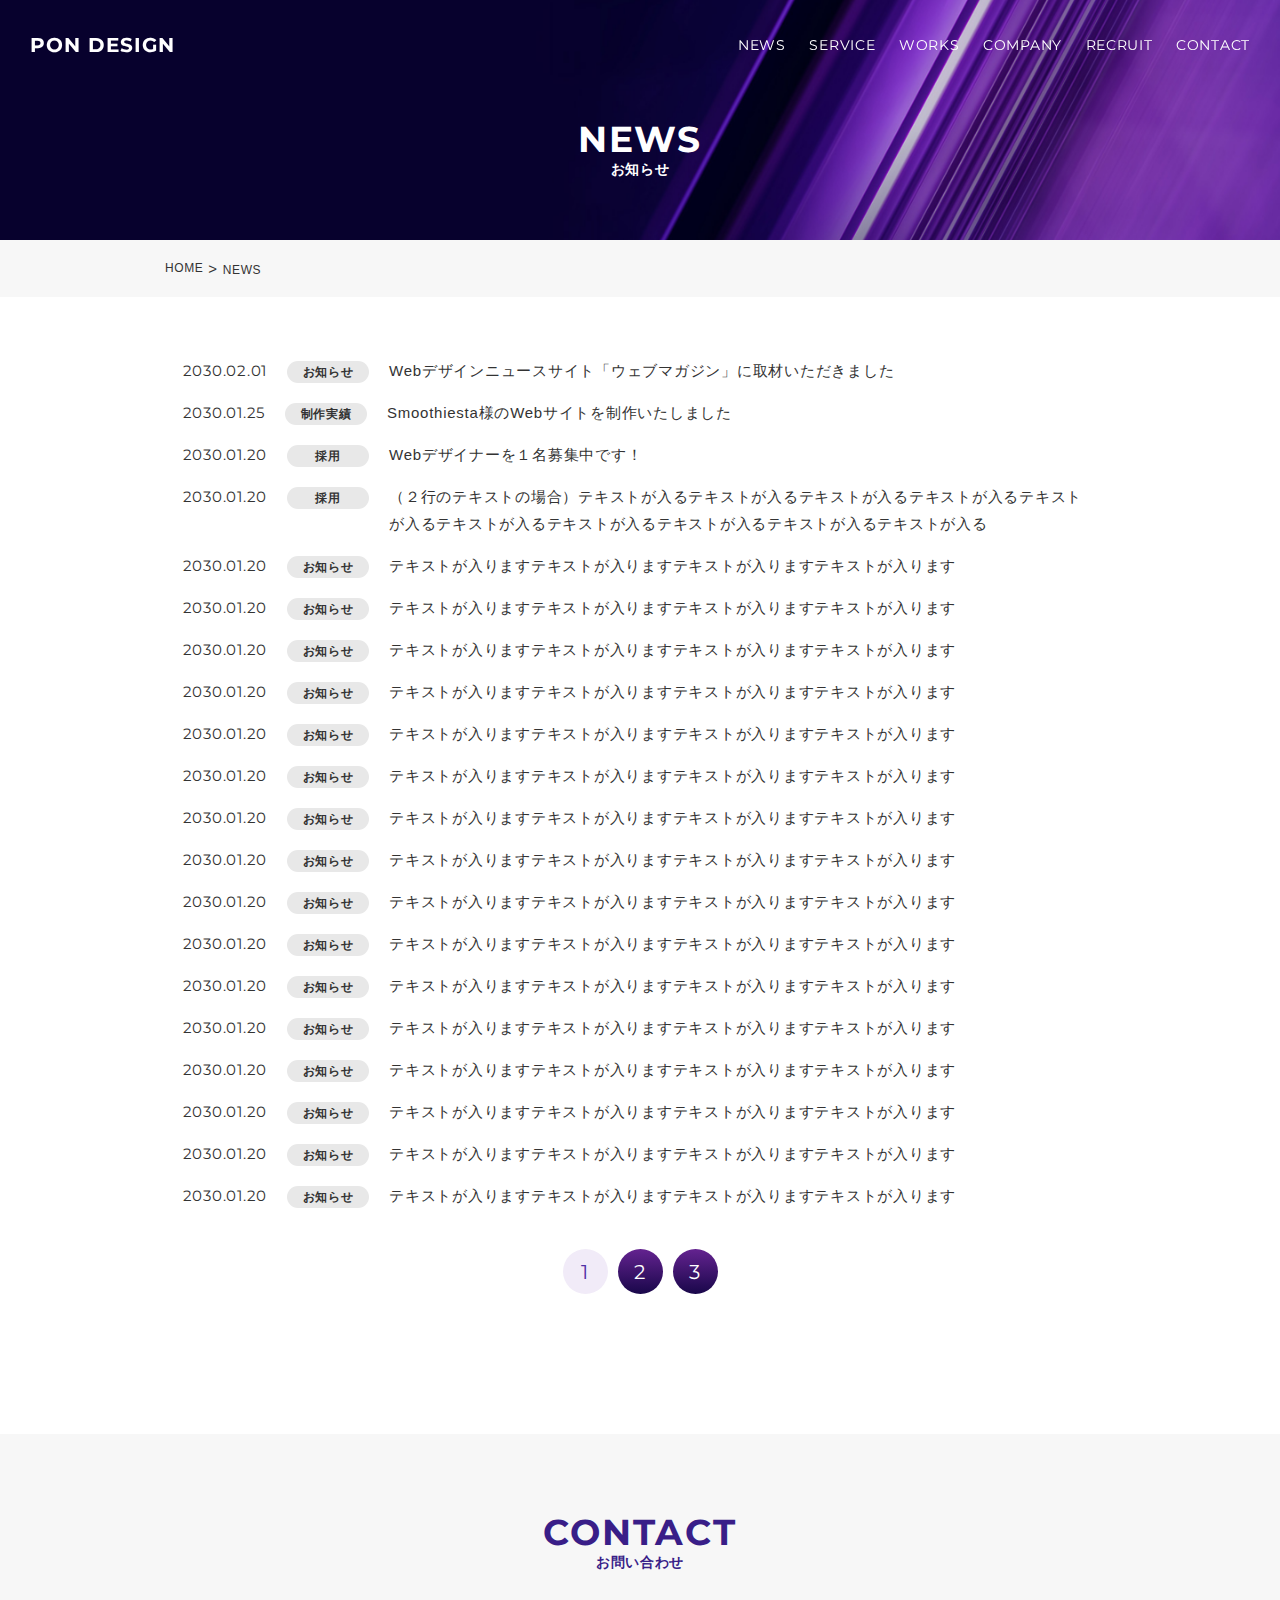
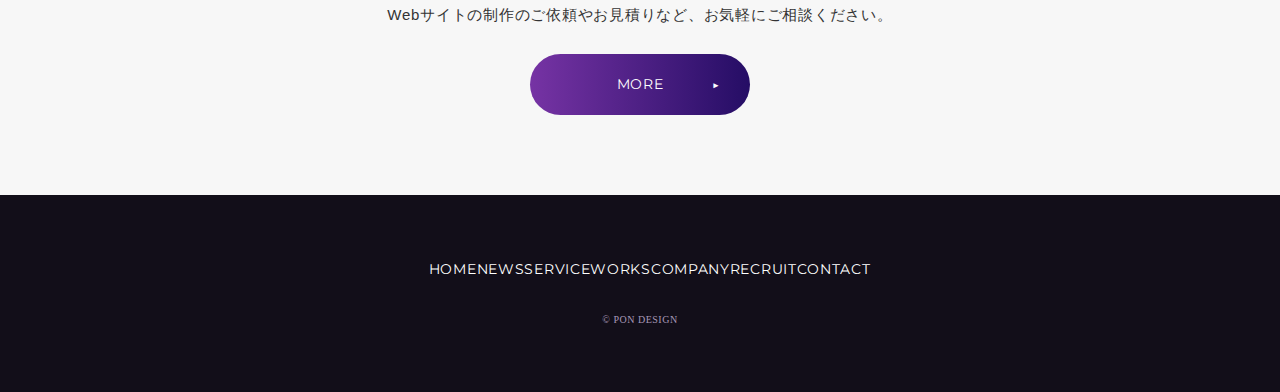
==== news/index.html @ def8586c "newsページの共有パーツをcompornent.cssに移動、_pagenation.scssの作成" ====
<!DOCTYPE html>
<html lang="ja">
<head>
    <meta charset="UTF-8"/>
    <title>PON DESIGN</title>
    <meta name="description" content="ポートフォリオ用成果物"/>
    <link rel="icon" href="/assets/img/Favicon.png">
    <link rel="stylesheet" href="/assets/css/reset.css"/>
    <link rel="stylesheet" href="/assets/css/style.css"/>
    <link href="js/slick-theme.css" rel="stylesheet" type="text/css">
    <link href="js/slick.css" rel="stylesheet" type="text/css">
    <link rel="stylesheet" href="https://cdnjs.cloudflare.com/ajax/libs/font-awesome/6.0.0/css/all.min.css">
    <meta name="viewport" content="width=device-width, initial-scale=1.0, maximum-scale=1.0, user-scalable=no">
    <script src="https://ajax.googleapis.com/ajax/libs/jquery/3.4.1/jquery.min.js"></script>
    <script src="https://cdn.jsdelivr.net/npm/jquery@3/dist/jquery.min.js"></script>
    <script type="text/javascript" src="/js/slick.min.js"></script>
</head>
<body>
    <header class="header">
        <div class="header__back"></div>
        <h1 class="header__ttl"><a href="#">PON&nbsp;DESIGN</a></h1>
        <div class="header__hamburger" id="js-hamburger">
            <span></span>
            <span></span>
            <span></span>
        </div>
        <nav class="header__nav">
            <ul class="header__menu">
                <li class="header__list"><a class="header__link" href="#">NEWS</a></li>
                <li class="header__list"><a class="header__link" href="#">SERVICE</a></li>
                <li class="header__list"><a class="header__link" href="#">WORKS</a></li>
                <li class="header__list"><a class="header__link" href="#">COMPANY</a></li>
                <li class="header__list"><a class="header__link" href="#">RECRUIT</a></li>
                <li class="header__list"><a class="header__link" href="#">CONTACT</a></li>
            </ul>
        </nav>
    </header>
    <main id="news">
        <div class="fv">
            <div class="fv__box">
                <h2 class="block__ttl--white">NEWS<span>お知らせ</span></h2>
            </div>
        </div>
        <div class="breadcrumb">
            <ul class="breadcrumb__menu">
                <li class="breadcrumb__list"><a href="#">HOME</a></li>
                <li class="breadcrumb__list"><span>&nbsp;>&nbsp;</span>NEWS</li>
            </ul>
        </div>
        <section class="wrap">
            <div class="news">
                <ul class="news__menu">
                    <li class="news__list">
                        <a class="news__link" href="#"><time>2030.02.01</time><span>お知らせ</span><p>Webデザインニュースサイト「ウェブマガジン」に取材いただきました</p></a>
                    </li>
                    <li class="news__list">
                        <a class="news__link" href="#"><time>2030.01.25</time><span>制作実績</span><p>Smoothiesta様のWebサイトを制作いたしました</p></a>
                    </li>
                    <li class="news__list">
                        <a class="news__link" href="#"><time>2030.01.20</time><span>採用</span><p>Webデザイナーを１名募集中です！</p></a>
                    </li>
                    <li class="news__list">
                        <a class="news__link" href="#"><time>2030.01.20</time><span>採用</span><p>（２行のテキストの場合）テキストが入るテキストが入るテキストが入るテキストが入るテキストが入るテキストが入るテキストが入るテキストが入るテキストが入るテキストが入る</p></a>
                    </li>
                    <li class="news__list">
                        <a class="news__link" href="#"><time>2030.01.20</time><span>お知らせ</span><p>テキストが入りますテキストが入りますテキストが入りますテキストが入ります</p></a>
                    </li>
                    <li class="news__list">
                        <a class="news__link" href="#"><time>2030.01.20</time><span>お知らせ</span><p>テキストが入りますテキストが入りますテキストが入りますテキストが入ります</p></a>
                    </li>
                    <li class="news__list">
                        <a class="news__link" href="#"><time>2030.01.20</time><span>お知らせ</span><p>テキストが入りますテキストが入りますテキストが入りますテキストが入ります</p></a>
                    </li>
                    <li class="news__list">
                        <a class="news__link" href="#"><time>2030.01.20</time><span>お知らせ</span><p>テキストが入りますテキストが入りますテキストが入りますテキストが入ります</p></a>
                    </li>
                    <li class="news__list">
                        <a class="news__link" href="#"><time>2030.01.20</time><span>お知らせ</span><p>テキストが入りますテキストが入りますテキストが入りますテキストが入ります</p></a>
                    </li>
                    <li class="news__list">
                        <a class="news__link" href="#"><time>2030.01.20</time><span>お知らせ</span><p>テキストが入りますテキストが入りますテキストが入りますテキストが入ります</p></a>
                    </li>
                    <li class="news__list">
                        <a class="news__link" href="#"><time>2030.01.20</time><span>お知らせ</span><p>テキストが入りますテキストが入りますテキストが入りますテキストが入ります</p></a>
                    </li>
                    <li class="news__list">
                        <a class="news__link" href="#"><time>2030.01.20</time><span>お知らせ</span><p>テキストが入りますテキストが入りますテキストが入りますテキストが入ります</p></a>
                    </li>
                    <li class="news__list">
                        <a class="news__link" href="#"><time>2030.01.20</time><span>お知らせ</span><p>テキストが入りますテキストが入りますテキストが入りますテキストが入ります</p></a>
                    </li>
                    <li class="news__list">
                        <a class="news__link" href="#"><time>2030.01.20</time><span>お知らせ</span><p>テキストが入りますテキストが入りますテキストが入りますテキストが入ります</p></a>
                    </li>
                    <li class="news__list">
                        <a class="news__link" href="#"><time>2030.01.20</time><span>お知らせ</span><p>テキストが入りますテキストが入りますテキストが入りますテキストが入ります</p></a>
                    </li>
                    <li class="news__list">
                        <a class="news__link" href="#"><time>2030.01.20</time><span>お知らせ</span><p>テキストが入りますテキストが入りますテキストが入りますテキストが入ります</p></a>
                    </li>
                    <li class="news__list">
                        <a class="news__link" href="#"><time>2030.01.20</time><span>お知らせ</span><p>テキストが入りますテキストが入りますテキストが入りますテキストが入ります</p></a>
                    </li>
                    <li class="news__list">
                        <a class="news__link" href="#"><time>2030.01.20</time><span>お知らせ</span><p>テキストが入りますテキストが入りますテキストが入りますテキストが入ります</p></a>
                    </li>
                    <li class="news__list">
                        <a class="news__link" href="#"><time>2030.01.20</time><span>お知らせ</span><p>テキストが入りますテキストが入りますテキストが入りますテキストが入ります</p></a>
                    </li>
                    <li class="news__list">
                        <a class="news__link" href="#"><time>2030.01.20</time><span>お知らせ</span><p>テキストが入りますテキストが入りますテキストが入りますテキストが入ります</p></a>
                    </li>
                </ul>
            </div>
            <ul class="pagenation__menu">
                <li class="pagenation__list--now">1</li>
                <li class="pagenation__list"><a href="#">2</a></li>
                <li class="pagenation__list"><a href="#">3</a></li>
            </ul>
        </section>
        <section class="wrap--bg">
            <div class="contact">
                <h3 class="block__ttl">CONTACT<span>お問い合わせ</span></h3>
                <p class="block__txt">Webサイトの制作のご依頼やお見積りなど、<br class="sp-on">お気軽にご相談ください。</p>
                <div class="button">
                    <a class="button__link" href="#">MORE</a>
                </div>    
            </div>
        </section>
        <div class="scroll">
            <a class="scroll__link" href="#top"><i class="fa-solid fa-chevron-up"></i></a>
        </div>
    </main>
    <footer class="footer">
        <nav class="footer__nav">
            <ul class="footer__menu">
                <li class="footer__list"><a class="footer__link" href="#">HOME</a></li>
                <li class="footer__list"><a class="footer__link" href="#">NEWS</a></li>
                <li class="footer__list"><a class="footer__link" href="#">SERVICE</a></li>
                <li class="footer__list"><a class="footer__link" href="#">WORKS</a></li>
                <li class="footer__list"><a class="footer__link" href="#">COMPANY</a></li>
                <li class="footer__list"><a class="footer__link" href="#">RECRUIT</a></li>
                <li class="footer__list"><a class="footer__link" href="#">CONTACT</a></li>
            </ul>
        </nav>        
        <small class="footer__copylight">©&nbsp;PON&nbsp;DESIGN</small>
    </footer>
    <script src="/assets/js/function.js"></script>
</body>
---- assets/css/style.css ----
@charset "UTF-8";
@import url("https://fonts.googleapis.com/css2?family=Montserrat:wght@600&family=Noto+Sans+JP:wght@400;500;600;700;800;900&family=Oswald&display=swap");
* {
  color: #333333;
  font-size: 15px;
  letter-spacing: 0.05em;
  line-height: 1.8em;
}

@media (max-width: 750px) {
  * {
    font-size: 14px;
  }
}

.block__ttl, #top .news__ttl, #top .company__ttl {
  color: #391E88;
  text-align: center;
  font-weight: bold;
  font-family: "Montserrat", sans-serif;
  font-size: 36px;
  line-height: 1em;
}

@media (max-width: 750px) {
  .block__ttl, #top .news__ttl, #top .company__ttl {
    font-size: 30px;
  }
}

.block__ttl span, #top .news__ttl span, #top .company__ttl span {
  display: block;
  margin-bottom: 26px;
  color: #391E88;
  font-size: 14px;
  font-family: “ヒラギノ角ゴ Pro W3”,“メイリオ“,”Meiryo”,“ＭＳ Ｐゴシック“,”Hiragino Kaku Gothic Pro”,sans-serif !important;
}

.block__ttl--white {
  color: #fff;
  text-align: center;
  font-weight: bold;
  font-family: "Montserrat", sans-serif;
  font-size: 36px;
  line-height: 1em;
}

@media (max-width: 750px) {
  .block__ttl--white {
    font-size: 30px;
  }
}

.block__ttl--white span {
  display: block;
  margin-bottom: 26px;
  color: #fff;
  font-size: 14px;
  font-family: “ヒラギノ角ゴ Pro W3”,“メイリオ“,”Meiryo”,“ＭＳ Ｐゴシック“,”Hiragino Kaku Gothic Pro”,sans-serif !important;
}

.block__txt {
  margin-bottom: 26px;
  text-align: center;
}

.block__img {
  width: 100%;
}

.wrap {
  margin: 0 auto 140px;
  width: 100vw;
}

@media (max-width: 750px) {
  .wrap {
    padding: 0 20px;
    margin-bottom: 80px;
    width: calc(100vw - 20px * 2);
  }
}

.wrap--bg {
  margin: 0 auto 140px;
  width: 100vw;
}

.wrap--bg:last-of-type {
  margin-bottom: 0;
}

@media (max-width: 750px) {
  .wrap--bg {
    margin-bottom: 80px;
  }
}

.news__list {
  display: -webkit-box;
  display: -webkit-flex;
  display: -ms-flexbox;
  display: flex;
  margin-bottom: 15px;
}

.news__list:last-child {
  margin-bottom: none;
}

@media (max-width: 750px) {
  .news__list {
    margin-bottom: 40px;
  }
}

.news__link {
  text-decoration: none;
}

.news__link time {
  font-family: "Montserrat", sans-serif;
}

.news__link span {
  display: inline-block;
  margin: 0 20px;
  width: 82px;
  background-color: #E8E8E8;
  text-align: center;
  font-size: 12px;
  font-weight: bold;
  font-family: "Montserrat", sans-serif;
  border-radius: 50px;
}

.news__link p {
  float: right;
  width: 530px;
}

.news__link p::after {
  content: "";
  display: block;
  clear: both;
}

@media (max-width: 750px) {
  .news__link p {
    display: block;
    float: none;
    width: 100%;
  }
}

.news__link:hover {
  text-decoration: underline;
  opacity: 0.7;
}

.contact {
  padding: 80px 0;
  margin: 0 auto;
  width: 100vw;
  background-color: #f7f7f7;
}

.sp-on {
  display: none;
}

@media (max-width: 750px) {
  .sp-on {
    display: block;
  }
}

.buttonBase, .c-Button__link, .button__link {
  position: relative;
  display: inline-block;
  padding: 18px 0;
  width: 100%;
  color: #fff;
  text-align: center;
  font-family: "Montserrat", sans-serif;
  border-radius: 50px;
  text-decoration: none;
  -webkit-transition: 0.3s;
  transition: 0.3s;
}

.buttonAfterBase, .c-Button__link::after, .button__link::after {
  content: "▶︎";
  position: absolute;
  right: 30px;
  font-size: 12px;
}

.c-Button {
  margin: 0 auto;
  width: 220px;
}

@media (max-width: 750px) {
  .c-Button {
    margin-left: 10px;
  }
}

.c-Button__link {
  border: solid 1px #fff;
  -webkit-box-sizing: border-box;
          box-sizing: border-box;
}

.c-Button__link::after {
  font-size: 12px;
  -webkit-transition: 0.3s;
  transition: 0.3s;
}

.c-Button__link:hover {
  opacity: 0.8;
}

.c-Button__link:hover::after {
  right: 20px;
}

.button {
  margin: 0 auto;
  width: 220px;
}

.button__link {
  font-size: 14px;
  background: -webkit-gradient(linear, left top, right top, from(#7633A4), color-stop(50%, #250D65), to(#7633A4));
  background: -webkit-linear-gradient(left, #7633A4, #250D65 50%, #7633A4 100%);
  background: linear-gradient(left, #7633A4, #250D65 50%, #7633A4 100%);
  background-size: 200%;
}

.button__link:hover {
  background-position-x: 100%;
}

.pagenation__menu {
  display: -webkit-box;
  display: -webkit-flex;
  display: -ms-flexbox;
  display: flex;
  -webkit-box-pack: justify;
  -webkit-justify-content: space-between;
      -ms-flex-pack: justify;
          justify-content: space-between;
  margin: 0 auto;
  width: 155px;
}

.pagenation__list {
  display: -webkit-box;
  display: -webkit-flex;
  display: -ms-flexbox;
  display: flex;
  -webkit-box-pack: center;
  -webkit-justify-content: center;
      -ms-flex-pack: center;
          justify-content: center;
  -webkit-box-align: center;
  -webkit-align-items: center;
      -ms-flex-align: center;
          align-items: center;
  width: 45px;
  height: 45px;
  color: #fff;
  background: -webkit-gradient(linear, left top, left bottom, from(#642390), to(#19074A));
  background: -webkit-linear-gradient(top, #642390, #19074A);
  background: linear-gradient(top, #642390, #19074A);
  font-size: 20px;
  font-family: "Montserrat", sans-serif;
  border-radius: 50%;
}

.pagenation__list--now {
  display: -webkit-box;
  display: -webkit-flex;
  display: -ms-flexbox;
  display: flex;
  -webkit-box-pack: center;
  -webkit-justify-content: center;
      -ms-flex-pack: center;
          justify-content: center;
  -webkit-box-align: center;
  -webkit-align-items: center;
      -ms-flex-align: center;
          align-items: center;
  width: 45px;
  height: 45px;
  color: #4F31A5;
  background-color: #F1EBF8;
  font-size: 20px;
  font-family: "Montserrat", sans-serif;
  border-radius: 50%;
}

.pagenation__list:hover {
  opacity: 0.8;
}

.pagenation__list a {
  display: -webkit-box;
  display: -webkit-flex;
  display: -ms-flexbox;
  display: flex;
  -webkit-box-pack: center;
  -webkit-justify-content: center;
      -ms-flex-pack: center;
          justify-content: center;
  -webkit-box-align: center;
  -webkit-align-items: center;
      -ms-flex-align: center;
          align-items: center;
  width: 100%;
  height: 100%;
  color: #fff;
  font-size: 20px;
  font-family: "Montserrat", sans-serif;
  text-decoration: none;
}

.scroll {
  position: fixed;
  right: 45px;
  bottom: 45px;
  width: 50px;
  height: 50px;
  background-color: #fff;
  border-radius: 50%;
  -webkit-box-shadow: 0 0 7px gray;
          box-shadow: 0 0 7px gray;
  opacity: 0;
  -webkit-transition-duration: 500ms;
          transition-duration: 500ms;
  -webkit-transition-property: opacity, -webkit-transform;
  transition-property: opacity, -webkit-transform;
  transition-property: opacity, transform;
  transition-property: opacity, transform, -webkit-transform;
}

@media (max-width: 750px) {
  .scroll {
    right: 20px;
    bottom: 20px;
  }
}

.scroll:hover {
  opacity: 0.8;
}

.scroll__link {
  display: block;
  width: 100%;
  height: 100%;
  color: #333333;
  text-align: center;
  font-size: 25px;
  text-decoration: none;
}

.header {
  position: fixed;
  top: 0;
  left: 0;
  z-index: 10;
  display: -webkit-box;
  display: -webkit-flex;
  display: -ms-flexbox;
  display: flex;
  -webkit-box-pack: justify;
  -webkit-justify-content: space-between;
      -ms-flex-pack: justify;
          justify-content: space-between;
  -webkit-box-align: center;
  -webkit-align-items: center;
      -ms-flex-align: center;
          align-items: center;
  padding: 0 30px;
  width: calc(100vw - 60px);
  height: 90px;
}

@media (max-width: 750px) {
  .header {
    padding: 0 20px;
    width: calc(100vw - 20px * 2);
    height: 70px;
  }
}

.header__back {
  position: fixed;
  top: 0;
  left: 0;
  z-index: -10;
  width: 100vw;
  height: 90px;
  background-color: #21054D;
  opacity: 0;
  -webkit-transition-duration: 500ms;
          transition-duration: 500ms;
  -webkit-transition-property: opacity, -webkit-transform;
  transition-property: opacity, -webkit-transform;
  transition-property: opacity, transform;
  transition-property: opacity, transform, -webkit-transform;
}

@media (max-width: 750px) {
  .header__back {
    height: 70px;
  }
}

.header__ttl a {
  color: #fff;
  text-decoration: none;
  font-size: 20px;
  font-weight: bold;
  font-family: "Montserrat", sans-serif;
}

@media (max-width: 750px) {
  .header__ttl a {
    font-size: 18px;
  }
}

.header__hamburger {
  z-index: 9999;
  display: none;
  width: 30px;
  border-color: #fff;
}

@media (max-width: 750px) {
  .header__hamburger {
    display: block;
  }
}

.header__hamburger span {
  position: relative;
  display: block;
  width: 100%;
  height: 2px;
  background-color: #fff;
  -webkit-transition: ease .4s;
  transition: ease .4s;
}

.header__hamburger span:nth-child(1) {
  top: 0;
}

.header__hamburger span:nth-child(2) {
  margin: 10px 0;
}

.header__hamburger span:nth-child(3) {
  top: 0;
}

.header__nav {
  width: 40vw;
}

@media (max-width: 750px) {
  .header__nav {
    position: fixed;
    left: 0;
    top: 0;
    z-index: -100;
    width: 100%;
    height: 100%;
    background: -webkit-gradient(linear, left top, left bottom, from(#642390), to(#19074A));
    background: -webkit-linear-gradient(top, #642390, #19074A);
    background: linear-gradient(top, #642390, #19074A);
    visibility: hidden;
    opacity: 0;
    -webkit-transition: 0.3s;
    transition: 0.3s;
  }
}

.header__menu {
  display: -webkit-box;
  display: -webkit-flex;
  display: -ms-flexbox;
  display: flex;
  -webkit-box-pack: justify;
  -webkit-justify-content: space-between;
      -ms-flex-pack: justify;
          justify-content: space-between;
  width: 100%;
}

@media (max-width: 750px) {
  .header__menu {
    position: absolute;
    top: 50%;
    left: 50%;
    z-index: 100;
    display: block;
    -webkit-transform: translate(-50%, -50%);
            transform: translate(-50%, -50%);
  }
}

@media (max-width: 750px) {
  .header__list {
    margin-bottom: 20px;
    text-align: center;
  }
}

.header__link {
  position: relative;
  color: #fff;
  font-size: 14px;
  font-family: "Montserrat", sans-serif;
  text-decoration: none;
}

.header__link::after {
  content: "";
  position: absolute;
  left: 0;
  bottom: 0;
  display: block;
  width: 0;
  height: 1px;
  background-color: #fff;
  -webkit-transition: 0.5s;
  transition: 0.5s;
}

.header__link:hover::after {
  width: 100%;
}

@media (max-width: 750px) {
  .header__link {
    font-size: 15px;
  }
}

.scroll-in {
  opacity: 1;
  -webkit-transform: translate(0, 0);
          transform: translate(0, 0);
  -webkit-transition: 0.3s;
  transition: 0.3s;
}

/* ハンバーガーメニュークリック後のスタイル */
.header__nav.active {
  z-index: 10;
  -webkit-transform: translateX(0);
          transform: translateX(0);
  visibility: visible;
  opacity: 1;
  -webkit-transition: 0.3s;
  transition: 0.3s;
}

.hamburger.active span:nth-child(1) {
  top: 5px;
  -webkit-transform: rotate(45deg);
          transform: rotate(45deg);
}

.hamburger.active span:nth-child(2) {
  opacity: 0;
}

.hamburger.active span:nth-child(3) {
  top: -19px;
  -webkit-transform: rotate(-45deg);
          transform: rotate(-45deg);
}

.footer {
  padding: 60px 0;
  width: 100vw;
  background-color: #120E19;
  text-align: center;
}

.footer__menu {
  display: -webkit-box;
  display: -webkit-flex;
  display: -ms-flexbox;
  display: flex;
  -webkit-box-pack: justify;
  -webkit-justify-content: space-between;
      -ms-flex-pack: justify;
          justify-content: space-between;
  margin: 0 auto 22px;
  width: 33vw;
}

@media (max-width: 750px) {
  .footer__menu {
    -webkit-flex-wrap: wrap;
        -ms-flex-wrap: wrap;
            flex-wrap: wrap;
    -webkit-box-pack: left;
    -webkit-justify-content: left;
        -ms-flex-pack: left;
            justify-content: left;
    padding: 0 20px;
    margin: 0 10px 30px 0;
    width: calc(100vw - 20px * 2);
  }
}

@media (max-width: 750px) {
  .footer__list {
    margin-right: 20px;
  }
}

.footer__link {
  position: relative;
  color: #fff;
  font-size: 14px;
  font-family: "Montserrat", sans-serif;
  text-decoration: none;
}

.footer__link::after {
  content: "";
  position: absolute;
  left: 0;
  bottom: 0;
  display: block;
  width: none;
  height: 1px;
  background-color: #fff;
  -webkit-transition: 0.5s;
  transition: 0.5s;
}

.footer__link:hover::after {
  width: 100%;
}

@media (max-width: 750px) {
  .footer__link {
    font-size: 12px;
  }
}

.footer__copylight {
  color: #A798B7;
  font-size: 10px;
}

.slick-dots {
  right: 0 !important;
  bottom: 30px !important;
  width: 48px !important;
}

@media (max-width: 750px) {
  .slick-dots {
    bottom: -25px !important;
  }
}

.slick-dots li {
  margin: 0 4px !important;
  width: 8px !important;
}

.slick-dots li button {
  width: 100% !important;
}

.slick-dots li button::before {
  width: 100% !important;
  font-size: 8px !important;
}

.slick-prev {
  left: 25px !important;
  z-index: 10 !important;
}

.slick-next {
  right: 25px !important;
}

.slick-prev:before,
.slick-next:before {
  color: #333333 !important;
  font-size: 30px !important;
}

@media (max-width: 750px) {
  .slick-dotted.slick-slider {
    margin-bottom: 0 !important;
  }
}

.prev_icon {
  position: absolute;
  top: 50%;
  left: 10px;
  z-index: 1;
  -webkit-transform: translate(0, -50%);
          transform: translate(0, -50%);
  width: 30px;
}

.prev_icon:hover {
  cursor: pointer;
}

.next_icon {
  position: absolute;
  top: 50%;
  right: 10px;
  z-index: 1;
  -webkit-transform: translate(0, -50%);
          transform: translate(0, -50%);
  width: 30px;
}

.next_icon:hover {
  cursor: pointer;
}

#top .fv {
  position: relative;
  display: -webkit-box;
  display: -webkit-flex;
  display: -ms-flexbox;
  display: flex;
  -webkit-box-pack: center;
  -webkit-justify-content: center;
      -ms-flex-pack: center;
          justify-content: center;
  -webkit-box-align: center;
  -webkit-align-items: center;
      -ms-flex-align: center;
          align-items: center;
  margin-bottom: 70px;
  width: 100vw;
  height: 100vh;
  background-image: url("../img/hero.png");
  background-repeat: no-repeat;
  background-size: cover;
  background-position: center;
}

@media (max-width: 750px) {
  #top .fv {
    -webkit-box-pack: left;
    -webkit-justify-content: left;
        -ms-flex-pack: left;
            justify-content: left;
    padding: 0 20px 40px;
    width: calc(100vw - 20px * 2);
  }
  #top .fv__box {
    margin-left: 10px;
  }
}

#top .fv__ttl {
  color: #fff;
  text-align: center;
  font-size: 72px;
  font-weight: bold;
  font-family: "Montserrat", sans-serif;
}

#top .fv__ttl span {
  display: block;
  margin: 20px 0 50px;
  color: #fff;
  font-size: 24px;
  font-weight: normal;
  font-family: “ヒラギノ角ゴ Pro W3”,“メイリオ“,”Meiryo”,“ＭＳ Ｐゴシック“,”Hiragino Kaku Gothic Pro”,sans-serif !important;
}

@media (max-width: 750px) {
  #top .fv__ttl {
    text-align: left;
    font-size: 40px;
  }
  #top .fv__ttl span {
    margin: 20px 0 30px;
    font-size: 16px;
  }
}

#top .scrollBar {
  position: absolute;
  right: 30px;
  bottom: 0;
}

@media (max-width: 750px) {
  #top .scrollBar {
    right: 15px;
  }
}

#top .scrollBar__txt {
  color: #fff;
  text-align: center;
  font-size: 12px;
  font-family: "Montserrat", sans-serif !important;
  letter-spacing: 0.2em;
  -webkit-writing-mode: vertical-lr;
      -ms-writing-mode: tb-lr;
          writing-mode: vertical-lr;
}

#top .scrollBar__txt::after {
  content: "";
  display: inline-block;
  margin: 0 auto;
  width: 1px;
  height: 80px;
  background-color: #fff;
  -webkit-animation: slide 1.5s cubic-bezier(1, 0, 0, 1) infinite;
          animation: slide 1.5s cubic-bezier(1, 0, 0, 1) infinite;
}

@-webkit-keyframes slide {
  0% {
    -webkit-transform: scale(1, 0);
            transform: scale(1, 0);
    -webkit-transform-origin: 0 0;
            transform-origin: 0 0;
  }
  50% {
    -webkit-transform: scale(1, 1);
            transform: scale(1, 1);
    -webkit-transform-origin: 0 0;
            transform-origin: 0 0;
  }
  50.1% {
    -webkit-transform: scale(1, 1);
            transform: scale(1, 1);
    -webkit-transform-origin: 0 100%;
            transform-origin: 0 100%;
  }
  100% {
    -webkit-transform: scale(1, 0);
            transform: scale(1, 0);
    -webkit-transform-origin: 0 100%;
            transform-origin: 0 100%;
  }
}

@keyframes slide {
  0% {
    -webkit-transform: scale(1, 0);
            transform: scale(1, 0);
    -webkit-transform-origin: 0 0;
            transform-origin: 0 0;
  }
  50% {
    -webkit-transform: scale(1, 1);
            transform: scale(1, 1);
    -webkit-transform-origin: 0 0;
            transform-origin: 0 0;
  }
  50.1% {
    -webkit-transform: scale(1, 1);
            transform: scale(1, 1);
    -webkit-transform-origin: 0 100%;
            transform-origin: 0 100%;
  }
  100% {
    -webkit-transform: scale(1, 0);
            transform: scale(1, 0);
    -webkit-transform-origin: 0 100%;
            transform-origin: 0 100%;
  }
}

#top .news {
  display: -webkit-box;
  display: -webkit-flex;
  display: -ms-flexbox;
  display: flex;
  margin: 0 auto;
  max-width: 920px;
}

@media (max-width: 750px) {
  #top .news {
    display: block;
    width: 100%;
  }
}

#top .news__box {
  width: 170px;
}

@media (max-width: 750px) {
  #top .news__box {
    width: 100%;
  }
}

#top .news__ttl {
  text-align: left;
}

@media (max-width: 750px) {
  #top .news__ttl {
    text-align: center;
  }
}

#top .news__ttl span {
  display: block;
  color: #391E88;
  font-size: 14px;
}

#top .news__menu {
  width: 747px;
}

@media (max-width: 750px) {
  #top .news__menu {
    width: 100%;
  }
}

#top .service__menu {
  display: -webkit-box;
  display: -webkit-flex;
  display: -ms-flexbox;
  display: flex;
  -webkit-box-pack: justify;
  -webkit-justify-content: space-between;
      -ms-flex-pack: justify;
          justify-content: space-between;
  margin: 0 auto;
  max-width: 1110px;
}

@media (max-width: 750px) {
  #top .service__menu {
    display: block;
    width: 100%;
  }
}

#top .service__list {
  width: 350px;
  -webkit-transition: 0.3s;
  transition: 0.3s;
}

#top .service__list:hover {
  opacity: 0.7;
}

@media (max-width: 750px) {
  #top .service__list {
    width: 100%;
  }
}

#top .service__link {
  text-decoration: none;
}

#top .service__thumbnail {
  margin-bottom: 24px;
  width: 100%;
}

@media (max-width: 750px) {
  #top .service__thumbnail {
    margin-bottom: 14px;
  }
}

#top .service__ttl {
  margin-bottom: 17px;
  text-align: center;
  font-size: 18px;
  font-weight: bold;
  font-family: "Montserrat", sans-serif;
}

@media (max-width: 750px) {
  #top .service__ttl {
    margin-bottom: 10px;
  }
}

#top .service__txt {
  margin-bottom: 26px;
}

@media (max-width: 750px) {
  #top .service__txt {
    margin-bottom: 40px;
  }
}

#top .work {
  position: relative;
  display: -webkit-box;
  display: -webkit-flex;
  display: -ms-flexbox;
  display: flex;
  margin: 0 auto;
  max-width: 1261px;
}

@media (max-width: 750px) {
  #top .work {
    display: block;
    width: 100%;
  }
}

#top .work__box {
  padding: 213px 0 219px;
  margin: 0 auto;
  width: 511px;
}

#top .work__box::after {
  content: "";
  position: absolute;
  left: 424px;
  top: 0;
  z-index: -1;
  display: block;
  width: 837px;
  height: 651px;
  background-color: #f0f0f0;
}

@media (max-width: 750px) {
  #top .work__box {
    padding: 40px 0 60px;
    width: 100%;
  }
  #top .work__box::after {
    left: 0;
    top: 115px;
    width: 100vw;
    height: 79%;
  }
}

#top .company {
  position: relative;
  padding: 144px 0 55px;
  margin: 0 auto;
  max-width: 1300px;
  text-align: center;
  background-image: url(../img/bg-circle.png), url(../img/bg-face.png);
  background-repeat: no-repeat, no-repeat;
  background-size: contain, contain;
  background-position: center center, center 144px;
}

@media (max-width: 750px) {
  #top .company {
    padding: 60px 0 80px;
    width: 100vw;
    background-image: url(../img/cirlcles.png);
    background-repeat: no-repeat;
    background-size: contain;
    background-position: center center;
  }
}

#top .company__ttl span {
  margin-bottom: 40px;
}

@media (max-width: 750px) {
  #top .company__ttl span {
    margin-bottom: 30px;
  }
}

#top .company__goal {
  position: relative;
  display: inline-block;
  margin-bottom: 40px;
  font-size: 40px;
  font-weight: bold;
}

@media (max-width: 750px) {
  #top .company__goal {
    margin-bottom: 30px;
    font-size: 32px;
  }
}

#top .company__goal span {
  position: absolute;
  bottom: 10px;
  z-index: -10;
  display: block;
  width: 100%;
  height: 12px;
  background-color: #F5F534;
}

@media (max-width: 750px) {
  #top .company__goal span {
    bottom: 10px;
    height: 8px;
  }
  #top .company__goal span:first-child {
    bottom: 68px;
  }
}

#top .recruit {
  display: -webkit-box;
  display: -webkit-flex;
  display: -ms-flexbox;
  display: flex;
  -webkit-box-orient: horizontal;
  -webkit-box-direction: reverse;
  -webkit-flex-direction: row-reverse;
      -ms-flex-direction: row-reverse;
          flex-direction: row-reverse;
  margin: 0 auto;
  max-width: 1110px;
}

@media (max-width: 750px) {
  #top .recruit {
    display: block;
    width: 100vw;
  }
}

#top .recruit__photo {
  width: 665px;
}

@media (max-width: 750px) {
  #top .recruit__photo {
    width: 100%;
  }
}

#top .recruit__box {
  padding: 69px 0;
  width: 445px;
  background-color: #f7f7f7;
}

@media (max-width: 750px) {
  #top .recruit__box {
    width: 100%;
  }
}

.slider {
  margin-top: 60px;
  width: 750px;
}

@media (max-width: 750px) {
  .slider {
    margin: 0 auto;
    width: calc(100% - 20px * 2);
  }
}

.slider__list {
  width: 100%;
  -webkit-transition: 0.3s;
  transition: 0.3s;
}

.slider__list:hover {
  opacity: 0.7;
}

#news .fv {
  display: -webkit-box;
  display: -webkit-flex;
  display: -ms-flexbox;
  display: flex;
  -webkit-box-pack: center;
  -webkit-justify-content: center;
      -ms-flex-pack: center;
          justify-content: center;
  -webkit-box-align: center;
  -webkit-align-items: center;
      -ms-flex-align: center;
          align-items: center;
  padding-top: 90px;
  width: 100vw;
  height: 150px;
  background-image: url("../img/hero.png");
  background-repeat: no-repeat;
  background-size: cover;
  background-position: center center;
}

@media (max-width: 750px) {
  #news .fv {
    padding: 90px 20px 0;
    width: calc(100vw - 20px * 2);
    height: 120px;
  }
}

#news .breadcrumb {
  padding: 15px 0;
  margin-bottom: 60px;
  width: 100vw;
  background-color: #f7f7f7;
}

@media (max-width: 750px) {
  #news .breadcrumb {
    padding: 5px 0;
  }
}

#news .breadcrumb__menu {
  display: -webkit-box;
  display: -webkit-flex;
  display: -ms-flexbox;
  display: flex;
  -webkit-box-align: center;
  -webkit-align-items: center;
      -ms-flex-align: center;
          align-items: center;
  margin-left: 165px;
}

@media (max-width: 750px) {
  #news .breadcrumb__menu {
    margin-left: 20px;
  }
}

#news .breadcrumb__list {
  font-size: 12px;
}

#news .breadcrumb__list a {
  font-size: 12px;
  text-decoration: none;
}

#news .breadcrumb__list a:hover {
  text-decoration: underline;
  opacity: 0.8;
}

#news .news {
  margin: 0 auto 40px;
  width: 915px;
}

@media (max-width: 750px) {
  #news .news {
    width: 100%;
  }
}

#news .news__menu {
  width: 100%;
}

#news .news__link p {
  width: 700px;
}

@media (max-width: 750px) {
  #news .news__link p {
    width: 100%;
  }
}
/*# sourceMappingURL=style.css.map */
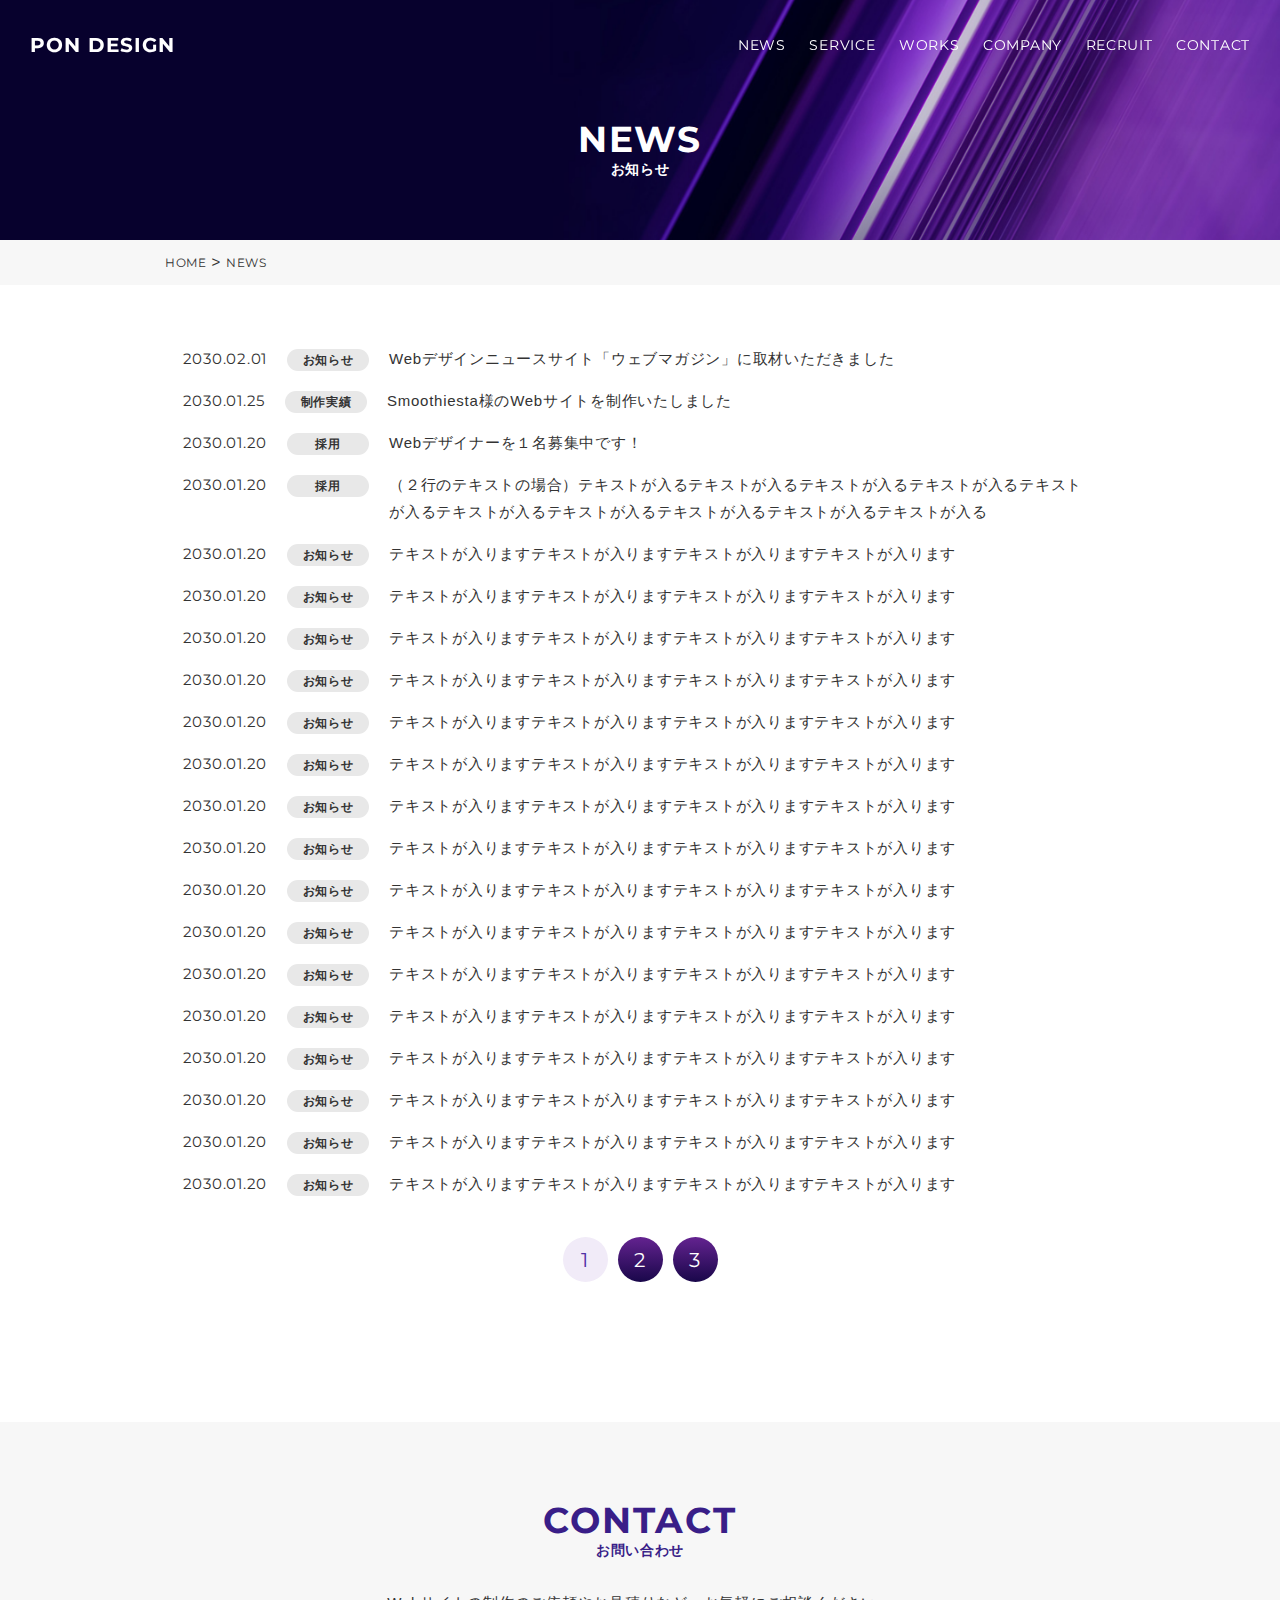
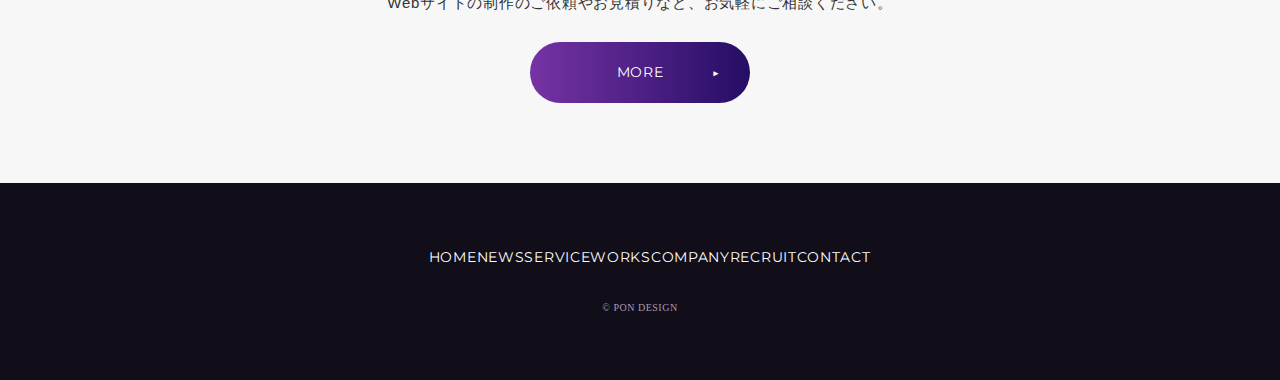
==== commit 53d4fc5d: "パン屑リストの記述再修正" ====
--- a/news/index.html
+++ b/news/index.html
@@ -44,7 +44,7 @@
         <div class="breadcrumb">
             <ul class="breadcrumb__menu">
                 <li class="breadcrumb__list"><a href="#">HOME</a></li>
-                <li class="breadcrumb__list"><span>&nbsp;>&nbsp;</span>NEWS</li>
+                <li class="breadcrumb__list">NEWS</li>
             </ul>
         </div>
         <section class="wrap">
--- a/assets/css/style.css
+++ b/assets/css/style.css
@@ -66,6 +66,36 @@
 
 .block__img {
   width: 100%;
+}
+
+.fv {
+  display: -webkit-box;
+  display: -webkit-flex;
+  display: -ms-flexbox;
+  display: flex;
+  -webkit-box-pack: center;
+  -webkit-justify-content: center;
+      -ms-flex-pack: center;
+          justify-content: center;
+  -webkit-box-align: center;
+  -webkit-align-items: center;
+      -ms-flex-align: center;
+          align-items: center;
+  padding-top: 90px;
+  width: 100vw;
+  height: 150px;
+  background-image: url("../img/hero.png");
+  background-repeat: no-repeat;
+  background-size: cover;
+  background-position: center center;
+}
+
+@media (max-width: 750px) {
+  .fv {
+    padding: 90px 20px 0;
+    width: calc(100vw - 20px * 2);
+    height: 120px;
+  }
 }
 
 .wrap {
@@ -172,6 +202,78 @@
 @media (max-width: 750px) {
   .sp-on {
     display: block;
+  }
+}
+
+.breadcrumb {
+  margin-bottom: 60px;
+  width: 100vw;
+  height: 45px;
+  background-color: #f7f7f7;
+}
+
+@media (max-width: 750px) {
+  .breadcrumb {
+    margin-bottom: 40px;
+    height: 25px;
+  }
+}
+
+.breadcrumb__menu {
+  padding: 8px 0;
+  margin-left: 165px;
+}
+
+@media (max-width: 750px) {
+  .breadcrumb__menu {
+    padding: 0;
+    margin: 0 20px;
+  }
+}
+
+.breadcrumb__list {
+  float: left;
+}
+
+.breadcrumb__list::after {
+  content: ">";
+  margin: 0 5px;
+}
+
+.breadcrumb__list:last-child {
+  margin-top: 4px;
+  font-size: 12px;
+  font-family: "Montserrat", sans-serif;
+}
+
+.breadcrumb__list:last-child::after {
+  content: "";
+}
+
+@media (max-width: 750px) {
+  .breadcrumb__list:last-child {
+    width: 230px;
+    font-size: 11px;
+    white-space: nowrap;
+    overflow: hidden;
+    text-overflow: ellipsis;
+  }
+}
+
+.breadcrumb__list a {
+  font-size: 12px;
+  font-family: "Montserrat", sans-serif;
+  text-decoration: none;
+}
+
+.breadcrumb__list a:hover {
+  text-decoration: underline;
+  opacity: 0.8;
+}
+
+@media (max-width: 750px) {
+  .breadcrumb__list a {
+    font-size: 11px;
   }
 }
 
@@ -1202,103 +1304,182 @@
   opacity: 0.7;
 }
 
-#news .fv {
-  display: -webkit-box;
-  display: -webkit-flex;
-  display: -ms-flexbox;
-  display: flex;
-  -webkit-box-pack: center;
-  -webkit-justify-content: center;
-      -ms-flex-pack: center;
-          justify-content: center;
+#news .news {
+  margin: 0 auto 40px;
+  width: 915px;
+}
+
+@media (max-width: 750px) {
+  #news .news {
+    width: 100%;
+  }
+}
+
+#news .news__menu {
+  width: 100%;
+}
+
+#news .news__link p {
+  width: 700px;
+}
+
+@media (max-width: 750px) {
+  #news .news__link p {
+    width: 100%;
+  }
+}
+
+#single .single {
+  margin: 0 auto;
+  max-width: 750px;
+}
+
+@media (max-width: 750px) {
+  #single .single {
+    width: 100%;
+  }
+}
+
+#single .single__ttl {
+  font-size: 32px;
+  font-family: "Montserrat", sans-serif;
+}
+
+@media (max-width: 750px) {
+  #single .single__ttl {
+    font-size: 22px;
+  }
+}
+
+#single .single__txt {
+  margin-bottom: 30px;
+}
+
+#single .single__txt time {
+  font-size: 13px;
+}
+
+#single .single__txt span {
+  display: inline-block;
+  margin: 0 20px;
+  width: 82px;
+  background-color: #E8E8E8;
+  text-align: center;
+  font-size: 12px;
+  font-weight: bold;
+  font-family: "Montserrat", sans-serif;
+  border-radius: 50px;
+}
+
+#single .single__thumbnail {
+  margin-bottom: 30px;
+  width: 100%;
+}
+
+#single .single article h4 {
+  display: inline-block;
+  padding-left: 15px;
+  margin: 30px 0 20px;
+  border-left: solid 6px #391E88;
+  font-size: 24px;
+  font-weight: bold;
+}
+
+@media (max-width: 750px) {
+  #single .single article h4 {
+    margin-top: 10px;
+    font-size: 18px;
+  }
+}
+
+#single .single article h5 {
+  display: inline-block;
+  margin: 10px 0;
+  font-size: 18px;
+  font-weight: bold;
+}
+
+@media (max-width: 750px) {
+  #single .single article h5 {
+    font-size: 16px;
+  }
+}
+
+#single .single article p {
+  display: inline-block;
+  margin-bottom: 30px;
+}
+
+#single .single__menu {
+  display: -webkit-box;
+  display: -webkit-flex;
+  display: -ms-flexbox;
+  display: flex;
+  -webkit-box-pack: justify;
+  -webkit-justify-content: space-between;
+      -ms-flex-pack: justify;
+          justify-content: space-between;
+  margin-bottom: 20px;
+  width: 100%;
+  border-top: solid 1px #B8AED5;
+  border-bottom: solid 1px #B8AED5;
+}
+
+#single .single__list {
+  display: -webkit-box;
+  display: -webkit-flex;
+  display: -ms-flexbox;
+  display: flex;
   -webkit-box-align: center;
   -webkit-align-items: center;
       -ms-flex-align: center;
           align-items: center;
-  padding-top: 90px;
-  width: 100vw;
-  height: 150px;
-  background-image: url("../img/hero.png");
-  background-repeat: no-repeat;
-  background-size: cover;
-  background-position: center center;
-}
-
-@media (max-width: 750px) {
-  #news .fv {
-    padding: 90px 20px 0;
-    width: calc(100vw - 20px * 2);
-    height: 120px;
-  }
-}
-
-#news .breadcrumb {
-  padding: 15px 0;
-  margin-bottom: 60px;
-  width: 100vw;
-  background-color: #f7f7f7;
-}
-
-@media (max-width: 750px) {
-  #news .breadcrumb {
-    padding: 5px 0;
-  }
-}
-
-#news .breadcrumb__menu {
-  display: -webkit-box;
-  display: -webkit-flex;
-  display: -ms-flexbox;
-  display: flex;
-  -webkit-box-align: center;
-  -webkit-align-items: center;
-      -ms-flex-align: center;
-          align-items: center;
-  margin-left: 165px;
-}
-
-@media (max-width: 750px) {
-  #news .breadcrumb__menu {
-    margin-left: 20px;
-  }
-}
-
-#news .breadcrumb__list {
-  font-size: 12px;
-}
-
-#news .breadcrumb__list a {
-  font-size: 12px;
+  padding: 0 30px;
+  margin: 10px 0;
+  width: 315px;
+  height: 70px;
+}
+
+@media (max-width: 750px) {
+  #single .single__list {
+    padding: 0 10px;
+    width: 100%;
+    height: auto;
+  }
+}
+
+#single .single__list:first-child {
+  border-right: solid 1px #B8AED5;
+}
+
+#single .single__link {
+  color: #391E88;
   text-decoration: none;
 }
 
-#news .breadcrumb__list a:hover {
+@media (max-width: 750px) {
+  #single .single__link {
+    font-size: 12px;
+  }
+}
+
+#single .single__link:hover {
+  opacity: 0.8;
   text-decoration: underline;
+}
+
+#single .single__button {
+  margin: 0 auto;
+  text-align: center;
+}
+
+#single .single__return {
+  color: #391E88;
+  text-decoration: none;
+}
+
+#single .single__return:hover {
   opacity: 0.8;
-}
-
-#news .news {
-  margin: 0 auto 40px;
-  width: 915px;
-}
-
-@media (max-width: 750px) {
-  #news .news {
-    width: 100%;
-  }
-}
-
-#news .news__menu {
-  width: 100%;
-}
-
-#news .news__link p {
-  width: 700px;
-}
-
-@media (max-width: 750px) {
-  #news .news__link p {
-    width: 100%;
-  }
+  text-decoration: underline;
 }
 /*# sourceMappingURL=style.css.map */